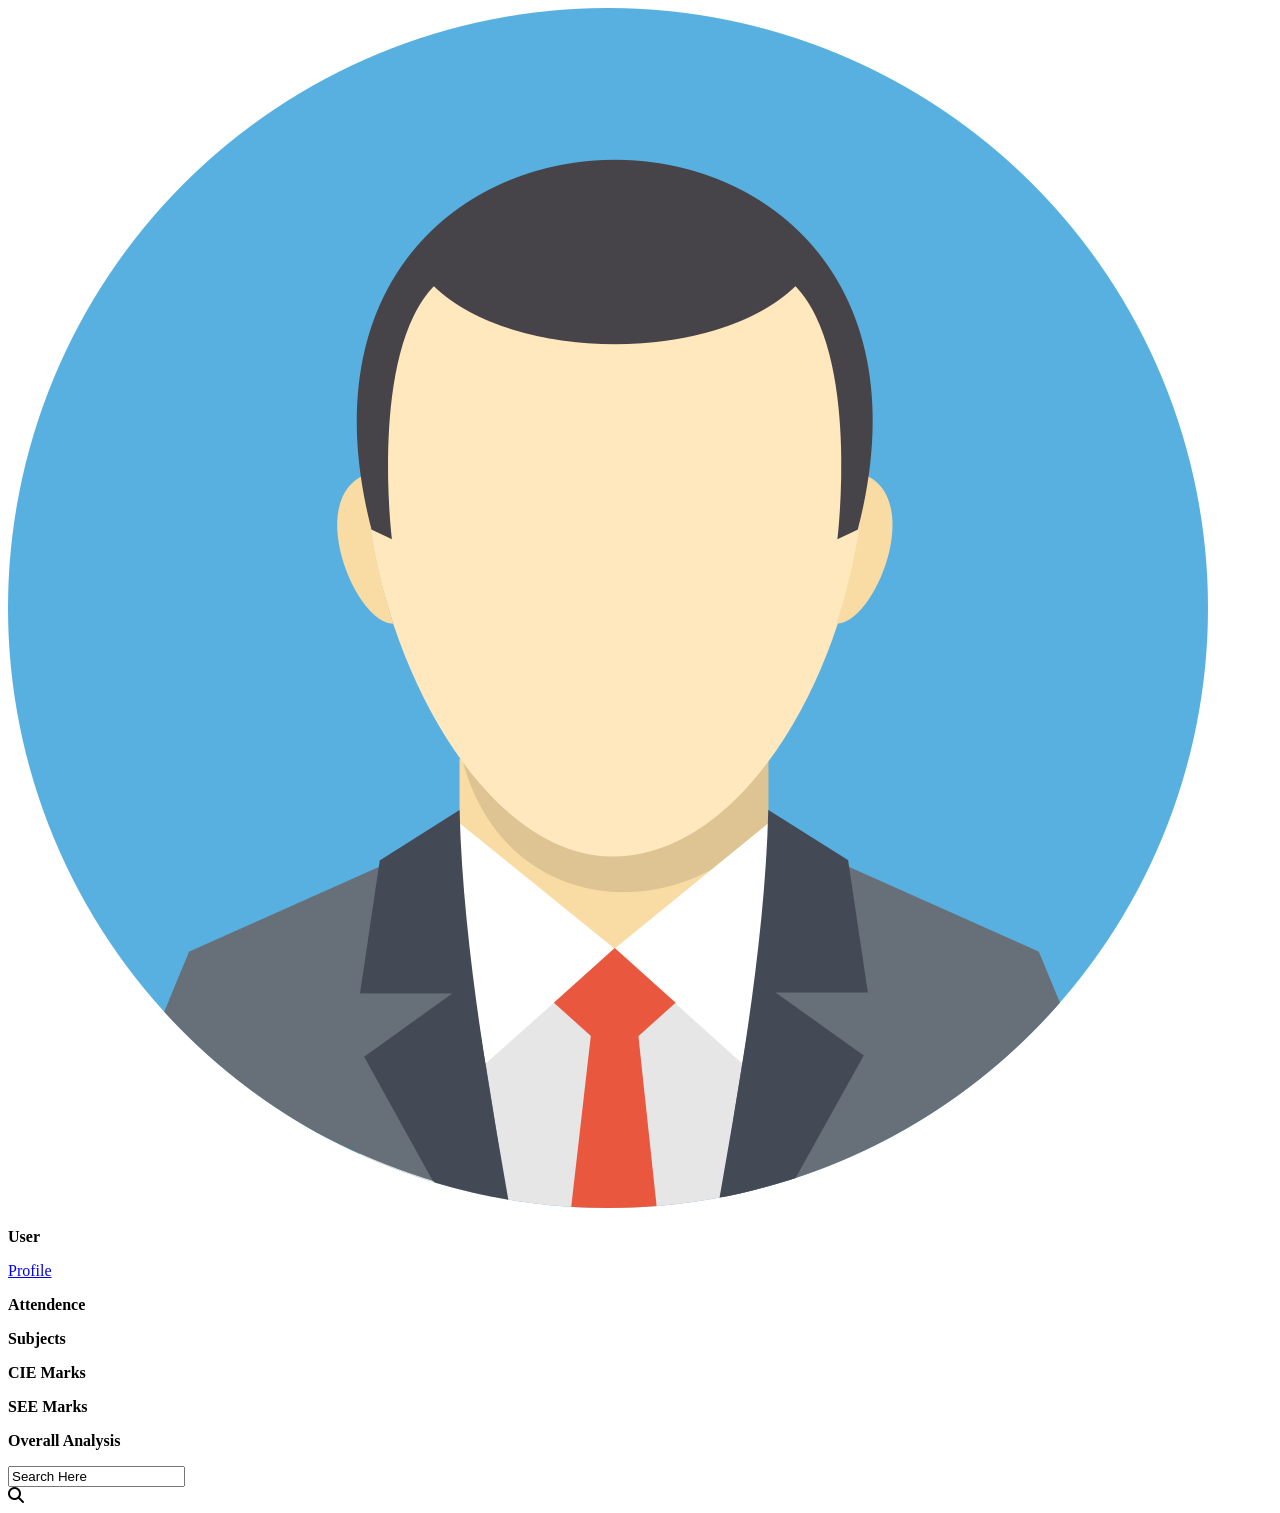
==== StudentPortal/StudentPortal.html @ 02a0438f "HTML Code OF The Project IS Completed Till Main Bar NavDiv" ====
<!DOCTYPE html>
<html lang="en">
<head>
    <meta charset="UTF-8">
    <meta name="viewport" content="width=device-width, initial-scale=1.0">
    <title> Student Portal </title>
    <link rel="stylesheet" href="StudentPortal.css">
    <link rel="stylesheet" href="https://cdnjs.cloudflare.com/ajax/libs/font-awesome/6.5.2/css/all.min.css" integrity="sha512-SnH5WK+bZxgPHs44uWIX+LLJAJ9/2PkPKZ5QiAj6Ta86w+fsb2TkcmfRyVX3pBnMFcV7oQPJkl9QevSCWr3W6A==" crossorigin="anonymous" referrerpolicy="no-referrer">
    <link rel="icon" href="image.png">
</head>
<body>

    <div class="mainbox">

        <div class="sidebar">

            <div class="user">

                <img src="u4.png" alt="user">
                <p> <b> User</b> </p>
                <a href="#">Profile</a>

            </div>

            <div class="headings">
                <p> <b>Attendence</b></p>
            </div>

            <div class="headings">
                <p> <b>Subjects</b></p>
            </div>

            <div class="headings">
                <p> <b>CIE Marks</b></p>
            </div>

            <div class="headings">
                <p> <b>SEE Marks</b></p>
            </div>

            <div class="headings">
                <p> <b>Overall Analysis</b></p>
            </div>

        </div>
    
        <div class="mainbar">

            <div class="navbar">

                <input type="text" value="Search Here">

                <div class="search">

                    <i class="fa-solid fa-magnifying-glass"></i>

                </div> 

            </div>
            
    
        </div>

    </div>
    
</body>
</html>
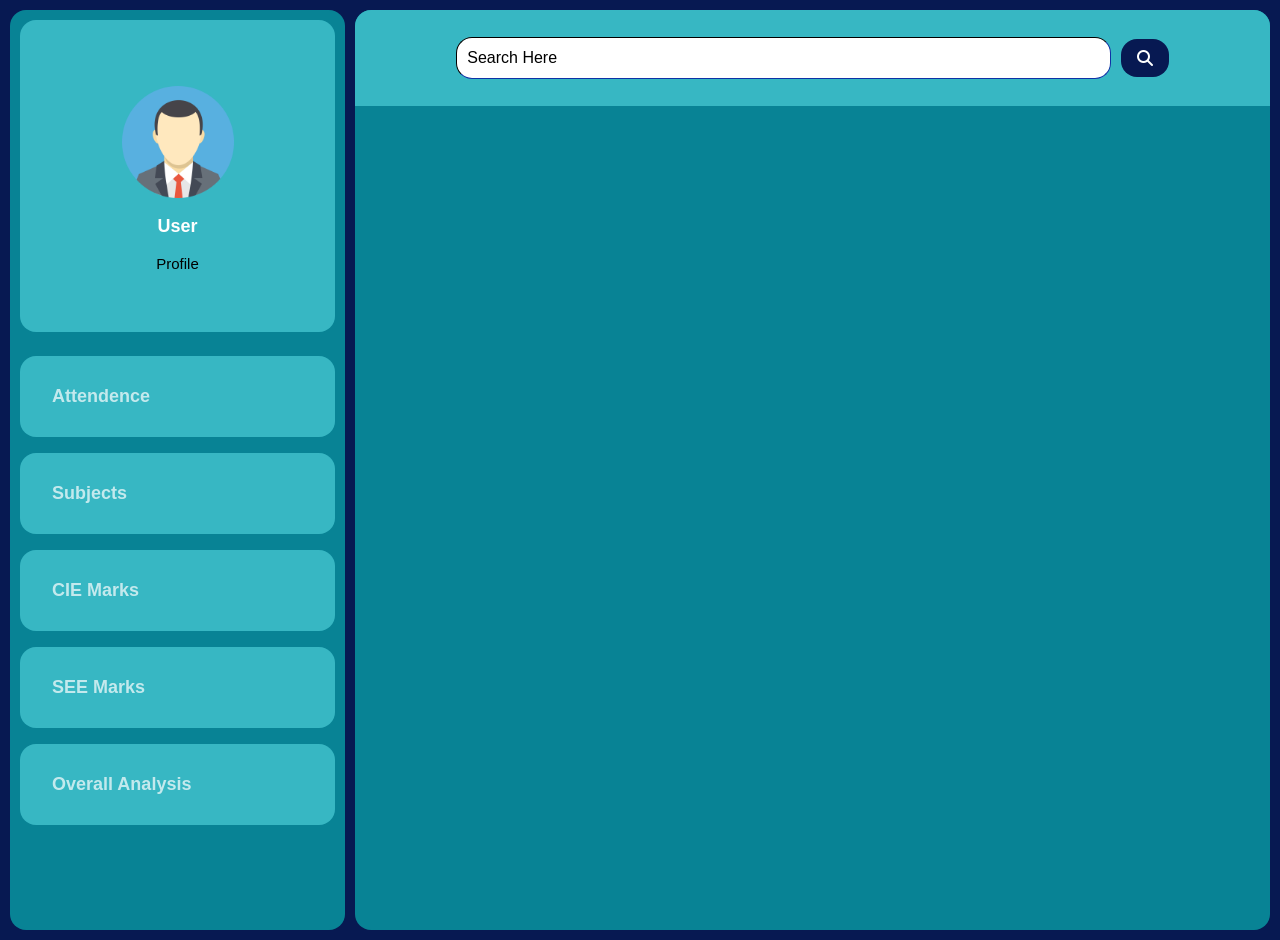
==== commit 55b5968e: "Logo For The Student Portal IS Added In HTML FIle" ====
--- a/StudentPortal/StudentPortal.html
+++ b/StudentPortal/StudentPortal.html
@@ -6,7 +6,7 @@
     <title> Student Portal </title>
     <link rel="stylesheet" href="StudentPortal.css">
     <link rel="stylesheet" href="https://cdnjs.cloudflare.com/ajax/libs/font-awesome/6.5.2/css/all.min.css" integrity="sha512-SnH5WK+bZxgPHs44uWIX+LLJAJ9/2PkPKZ5QiAj6Ta86w+fsb2TkcmfRyVX3pBnMFcV7oQPJkl9QevSCWr3W6A==" crossorigin="anonymous" referrerpolicy="no-referrer">
-    <link rel="icon" href="image.png">
+    <link rel="icon" href="Logo.png">
 </head>
 <body>
 
--- a/StudentPortal/StudentPortal.css
+++ b/StudentPortal/StudentPortal.css
@@ -0,0 +1,137 @@
+body{
+
+    margin: 0px;
+    overflow: hidden;
+    background-color:#071952;
+    color: #fff;
+    font-family: 'Montserrat',sans-serif;
+}
+
+.mainbox{
+
+    display: flex;
+    font-size: 16px;
+    padding: 10px;
+}
+
+.sidebar{
+
+    border-radius: 1rem;
+    height: 100vh;
+    width:25%;
+    background-color:#088395;
+    margin-right: 10px;
+    padding: 10px;
+    color: white;
+}
+
+.mainbar{
+
+    border-radius: 1rem;
+    flex: 1;
+    background-color:#088395;
+}
+
+.user{
+
+    margin-bottom: 1.5rem;
+    border-radius: 1rem;
+    background-color:  #37B7C3;
+    color: white;
+    height: 33%;
+    width: 100%;
+    display: flex;
+    align-items: center;
+    justify-content: center;
+    flex-direction: column;
+    font-size: 18px;
+    padding-bottom: 5px;
+    padding-top: 10px;
+}
+
+.user img {
+
+    margin-top: 1rem;
+    height: 7rem;
+    width: 7rem;
+}
+
+.user a {
+
+    text-decoration: none;
+    color: black;
+    margin-bottom: 15px;
+    font-size: 15px;
+}
+
+.user a:hover{
+
+    color:white;
+    text-decoration: underline;
+
+}
+
+.headings {
+
+    margin-bottom: 1rem;
+    border-radius: 1rem;
+    background-color:  #37B7C3;
+    color: white;
+    height: 9%;
+    width: 100%;
+    display: flex;
+    align-items: center;
+    font-size: 18px;
+
+}
+
+.headings p {
+
+    margin-left: 2rem;
+    opacity: 0.7;
+
+}
+
+.headings p:hover {
+
+    opacity: 1;
+    cursor: pointer;
+}
+
+.navbar{
+
+    position: sticky;
+    top: 0px;
+    display: flex;
+    justify-content: center;
+    align-items: center;
+    width: 100%;
+    height: 6rem;
+    background-color:#37B7C3;
+    border-top-left-radius: 1rem;
+    border-top-right-radius: 1rem;
+}
+
+input {
+
+    width: 70%;
+    height: 40%;
+    border-radius: 1rem;
+    margin-right: 10px;
+    border-color: #071952;
+    border-width: 1px;
+    padding-left: 10px;
+    font-size:1rem;
+}
+
+.search{
+
+    width:3rem;
+    height: 40%;
+    background-color: #071952;
+    color: white;
+    display: flex;
+    align-items: center;
+    justify-content: center;
+    border-radius: 1rem;
+}
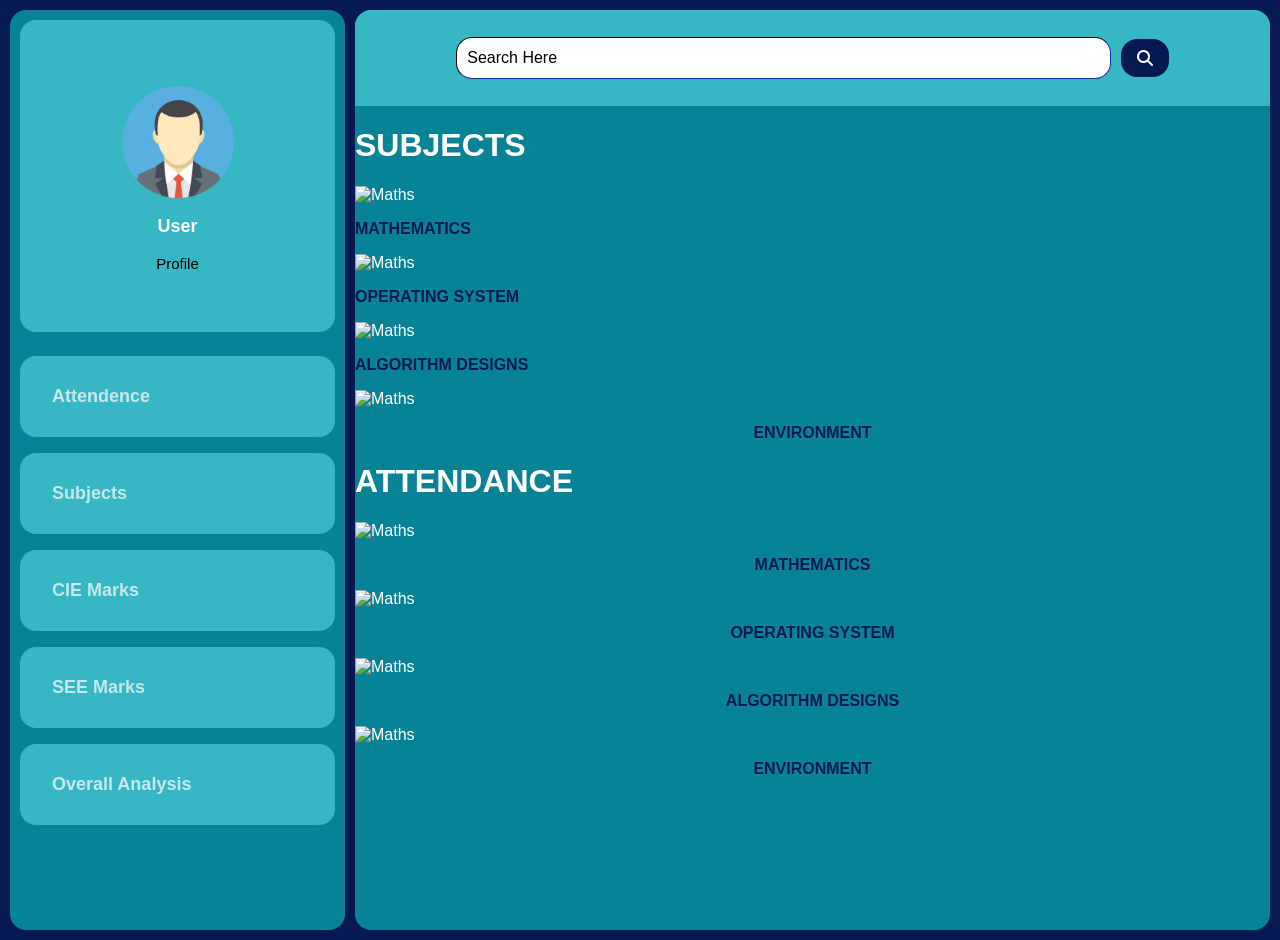
==== commit 82e840cd: "Updated StudentPortal HTML file ( Added Subject Boxes And Attendance Boxes To Main Bar)" ====
--- a/StudentPortal/StudentPortal.html
+++ b/StudentPortal/StudentPortal.html
@@ -57,6 +57,80 @@
                 </div> 
 
             </div>
+
+            
+            <h1>SUBJECTS</h1>
+
+            <div class="container">
+
+                        
+                    <div class="box">
+
+                    <img src="Maths.jpg" alt="Maths">
+                    <p style="color:#071952"><B>MATHEMATICS</B></p>
+
+                    </div>
+
+                    <div class="box">
+
+                        <img src="OS3.jpg" alt="Maths"> 
+                        <p style="color:#071952"><B>OPERATING SYSTEM</B></p>
+                        
+                    </div>
+
+                    <div class="box">
+                                
+                        <img src="algorithm.png" alt="Maths"> 
+                        <p style="color:#071952"><B>ALGORITHM DESIGNS</B></p>
+
+                    </div>
+
+                    <div class="box">
+                                
+                        <img src="envi.jpg" alt="Maths"> 
+                        <p style="color:#071952 ;text-align: center;"><B>ENVIRONMENT</B></p>
+
+                    </div>
+
+            </div>
+
+
+            <h1>ATTENDANCE</h1>
+
+            <div class="container">
+
+                        
+                    <div class="box">
+
+                    <img src="Attendance.jpg" alt="Maths">
+                    <p style="color:#071952;text-align: center;"><B>MATHEMATICS</B></p>
+
+                    </div>
+
+                    <div class="box">
+
+                        <img src="Attendance.jpg" alt="Maths"> 
+                        <p style="color:#071952;text-align: center;"><B>OPERATING SYSTEM</B></p>
+                        
+                    </div>
+
+                    <div class="box">
+                                
+                        <img src="Attendance.jpg" alt="Maths"> 
+                        <p style="color:#071952;text-align: center;"><B>ALGORITHM DESIGNS</B></p>
+
+                    </div>
+
+                    <div class="box">
+                                
+                        <img src="Attendance.jpg" alt="Maths"> 
+                        <p style="color:#071952 ;text-align: center;"><B>ENVIRONMENT</B></p>
+
+                    </div>
+
+            </div>
+
+            <br><br><br><br><br>
             
     
         </div>
@@ -64,4 +138,4 @@
     </div>
     
 </body>
-</html>+</html>
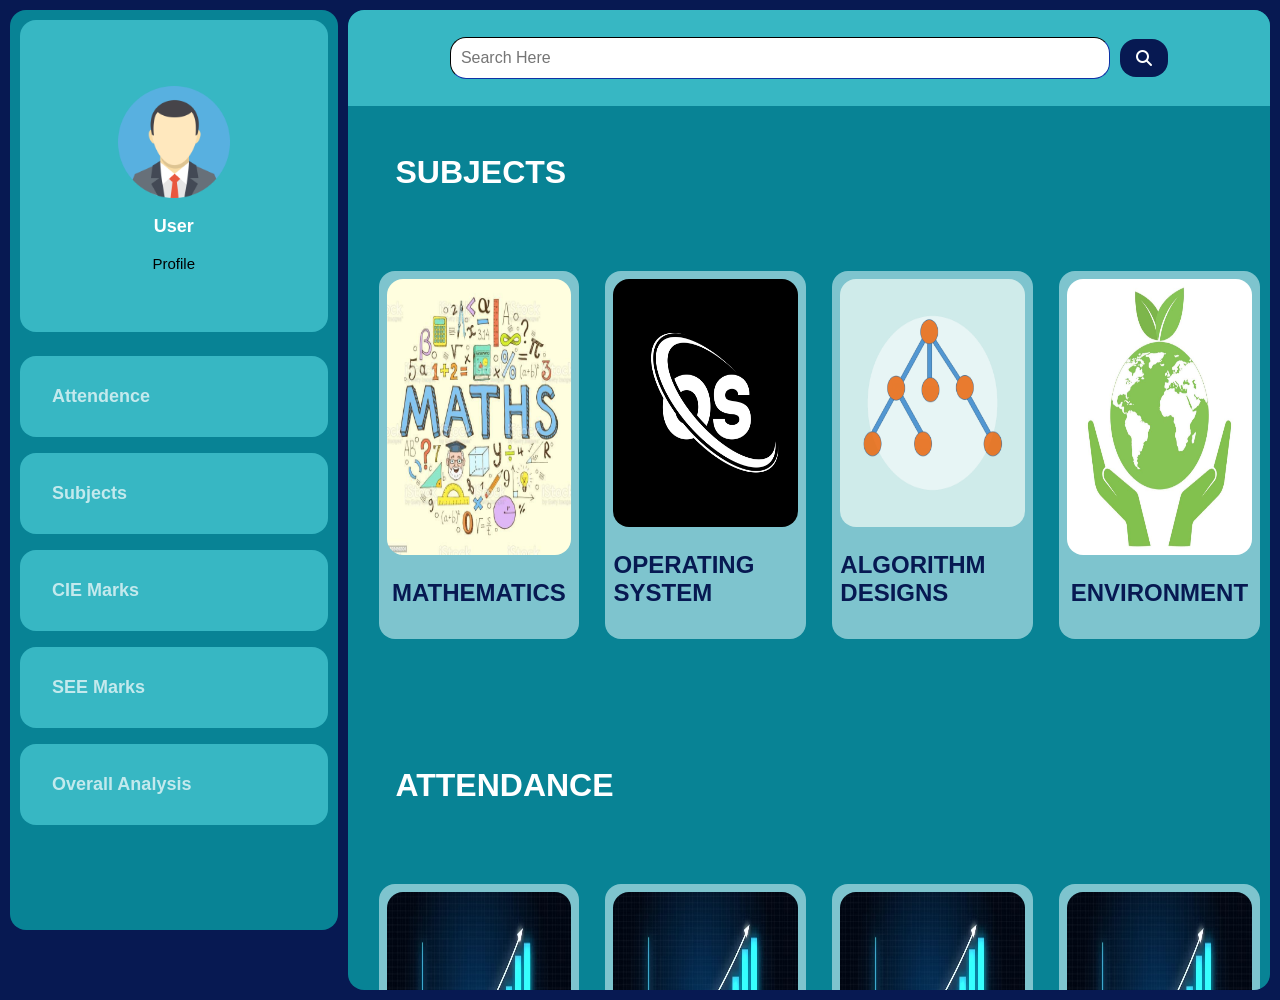
==== commit c37df0b3: "Modifie The Student Portal HTML File With More Features And Good Lokking" ====
--- a/StudentPortal/StudentPortal.html
+++ b/StudentPortal/StudentPortal.html
@@ -48,7 +48,7 @@
 
             <div class="navbar">
 
-                <input type="text" value="Search Here">
+                <input type="text" placeholder="Search Here">
 
                 <div class="search">
 
@@ -88,7 +88,7 @@
                     <div class="box">
                                 
                         <img src="envi.jpg" alt="Maths"> 
-                        <p style="color:#071952 ;text-align: center;"><B>ENVIRONMENT</B></p>
+                        <p style="color:#071952"><B>ENVIRONMENT</B></p>
 
                     </div>
 
@@ -102,35 +102,36 @@
                         
                     <div class="box">
 
-                    <img src="Attendance.jpg" alt="Maths">
-                    <p style="color:#071952;text-align: center;"><B>MATHEMATICS</B></p>
+                    <img src="g1.avif" alt="Maths">
+                    <p style="color:#071952"><B>MATHEMATICS</B></p>
 
                     </div>
 
                     <div class="box">
 
-                        <img src="Attendance.jpg" alt="Maths"> 
-                        <p style="color:#071952;text-align: center;"><B>OPERATING SYSTEM</B></p>
+                        <img src="g1.avif" alt="Maths"> 
+                        <p style="color:#071952"><B>OPERATING SYSTEM</B></p>
                         
                     </div>
 
                     <div class="box">
                                 
-                        <img src="Attendance.jpg" alt="Maths"> 
-                        <p style="color:#071952;text-align: center;"><B>ALGORITHM DESIGNS</B></p>
+                        <img src="g1.avif" alt="Maths"> 
+                        <p style="color:#071952"><B>ALGORITHM DESIGNS</B></p>
 
                     </div>
 
                     <div class="box">
                                 
-                        <img src="Attendance.jpg" alt="Maths"> 
-                        <p style="color:#071952 ;text-align: center;"><B>ENVIRONMENT</B></p>
+                        <img src="g1.avif" alt="Maths"> 
+                        <p style="color:#071952"><B>ENVIRONMENT</B></p>
 
                     </div>
 
             </div>
 
-            <br><br><br><br><br>
+            <br><br><br><br>
+            <hr>
             
     
         </div>
--- a/StudentPortal/StudentPortal.css
+++ b/StudentPortal/StudentPortal.css
@@ -28,8 +28,11 @@
 .mainbar{
 
     border-radius: 1rem;
-    flex: 1;
+    height: 100vh;
+    width: 75%;
     background-color:#088395;
+    overflow-y: auto;
+    padding-bottom: 5rem;
 }
 
 .user{
@@ -109,7 +112,6 @@
     height: 6rem;
     background-color:#37B7C3;
     border-top-left-radius: 1rem;
-    border-top-right-radius: 1rem;
 }
 
 input {
@@ -134,4 +136,62 @@
     align-items: center;
     justify-content: center;
     border-radius: 1rem;
-}+}
+
+
+.container{
+
+    width:100%;
+    height:auto;
+    background-color:transparent;
+    display: flex;
+    align-items: center;
+    justify-content: space-evenly;
+    flex-wrap:wrap ;
+    padding-left: 1rem;
+    padding-right: 2rem;
+    margin-right: 1rem;
+    margin-bottom: 8rem;
+    margin-top: 5rem;
+}
+
+.box{
+
+    width :20%;
+    border-radius: 1rem;
+    height: 22rem;
+    background-color: #b0e0e6b4;
+    margin-right: .7rem;
+    display: flex;
+    flex-direction: column;
+    align-items: center;
+    padding: .5rem;
+    font-size: x-large;
+}
+
+.box img {
+
+    height: 80%;
+    width: 100%;
+    border-radius: 1rem;
+
+}
+
+h1{
+
+    margin-top: 3rem;
+    margin-left: 3rem;
+    color: #FFFFFF;
+}
+
+h1:hover{
+
+    text-decoration: underline;
+}
+
+hr{
+
+    width: 80%;
+    margin-bottom: 5rem;
+}
+
